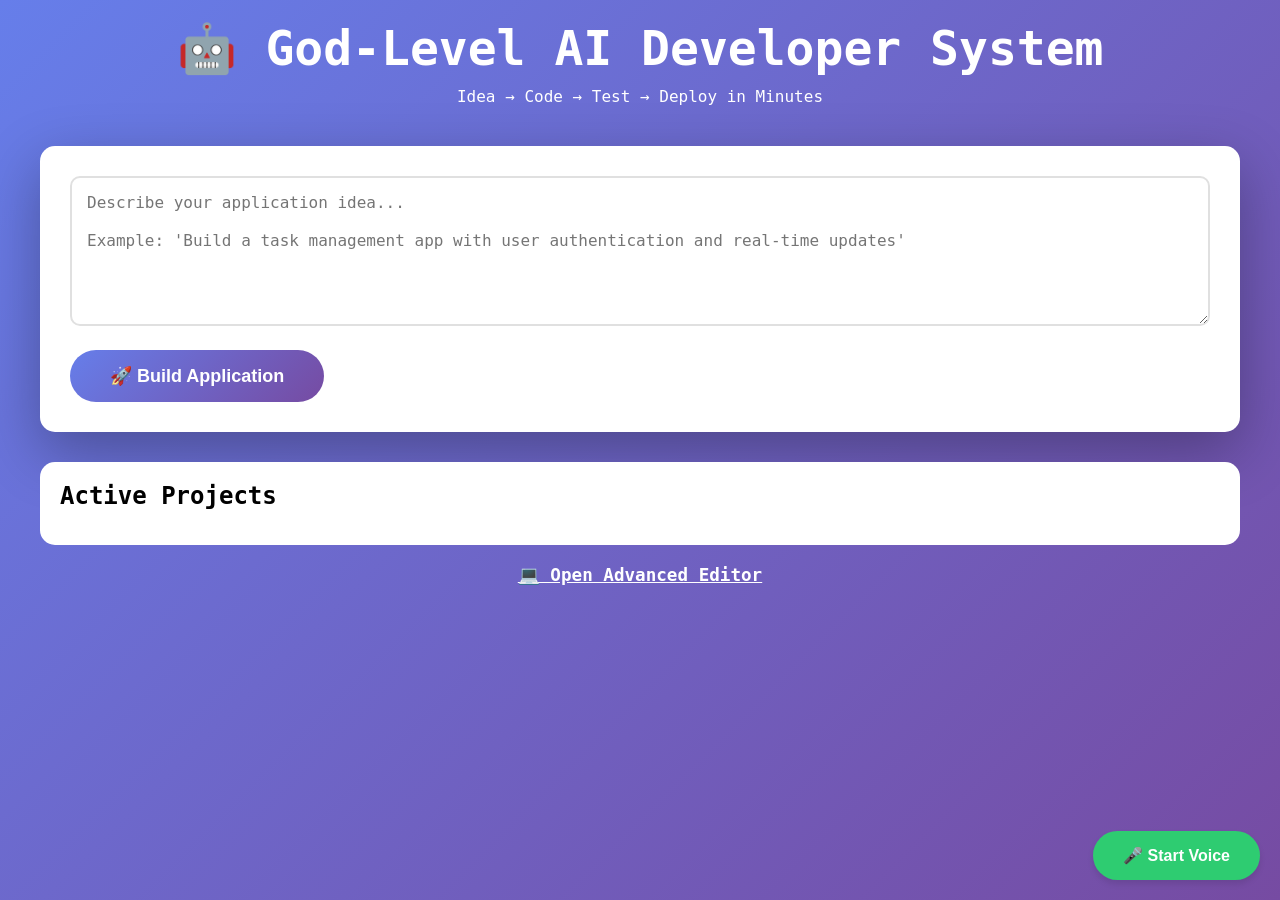
==== frontend/index.html @ 942dcbfa "Complete stabilization and security hardening of God-Level AI Developer System (Phases 1-11)" ====
<!DOCTYPE html>
<html lang="en">
<head>
    <meta charset="UTF-8">
    <meta name="viewport" content="width=device-width, initial-scale=1.0">
    <title>God-Level AI Developer System</title>
    <link rel="stylesheet" href="style.css">
</head>
<body>
    <div class="container">
        <header>
            <h1>🤖 God-Level AI Developer System</h1>
            <p>Idea → Code → Test → Deploy in Minutes</p>
        </header>
        
        <div class="input-section">
            <textarea id="prompt" placeholder="Describe your application idea...&#10;&#10;Example: 'Build a task management app with user authentication and real-time updates'"></textarea>
            <button id="buildBtn" onclick="startBuild()">🚀 Build Application</button>
        </div>
        
        <div class="projects-section">
            <h2>Active Projects</h2>
            <div id="projectsList"></div>
        </div>
        
        <div id="logsPanel" class="logs-panel" style="display:none;">
            <h2>Live Build Logs</h2>
            <div id="logs"></div>
        </div>
        <div style="margin-top: 20px; text-align: center;">
            <a href="/editor" style="color: white; text-decoration: underline; font-weight: bold; font-size: 1.1em;">💻 Open Advanced Editor</a>
        </div>
    </div>
    
    <script src="app.js"></script>
    <script src="voice-control.js"></script>
</body>
</html>
---- frontend/style.css ----
* {
    margin: 0;
    padding: 0;
    box-sizing: border-box;
}

body {
    font-family: -apple-system, BlinkMacSystemFont, 'Segoe UI', Roboto, monospace;
    background: linear-gradient(135deg, #667eea 0%, #764ba2 100%);
    min-height: 100vh;
    padding: 20px;
}

.container {
    max-width: 1200px;
    margin: 0 auto;
}

header {
    text-align: center;
    color: white;
    margin-bottom: 40px;
}

header h1 {
    font-size: 3em;
    margin-bottom: 10px;
}

.input-section {
    background: white;
    border-radius: 15px;
    padding: 30px;
    box-shadow: 0 20px 60px rgba(0,0,0,0.3);
    margin-bottom: 30px;
}

textarea {
    width: 100%;
    min-height: 150px;
    padding: 15px;
    font-size: 16px;
    border: 2px solid #e0e0e0;
    border-radius: 10px;
    font-family: monospace;
    resize: vertical;
}

button {
    margin-top: 20px;
    padding: 15px 40px;
    font-size: 18px;
    font-weight: bold;
    background: linear-gradient(135deg, #667eea 0%, #764ba2 100%);
    color: white;
    border: none;
    border-radius: 50px;
    cursor: pointer;
    transition: transform 0.2s;
}

button:hover {
    transform: translateY(-2px);
}

.logs-panel {
    background: #1e1e1e;
    color: #d4d4d4;
    border-radius: 15px;
    padding: 20px;
    font-family: monospace;
    margin-top: 30px;
}

.logs-panel h2 {
    color: #fff;
    margin-bottom: 15px;
}

#logs {
    background: #2d2d2d;
    padding: 15px;
    border-radius: 10px;
    max-height: 400px;
    overflow-y: auto;
}

.log-entry {
    padding: 5px;
    border-left: 3px solid #667eea;
    margin-bottom: 5px;
    font-size: 14px;
}

.projects-section {
    background: white;
    border-radius: 15px;
    padding: 20px;
    margin-top: 20px;
}

#projectsList {
    margin-top: 15px;
}

.project-card {
    background: #f5f5f5;
    padding: 15px;
    border-radius: 10px;
    margin-bottom: 10px;
    cursor: pointer;
}

.project-card:hover {
    background: #e0e0e0;
}
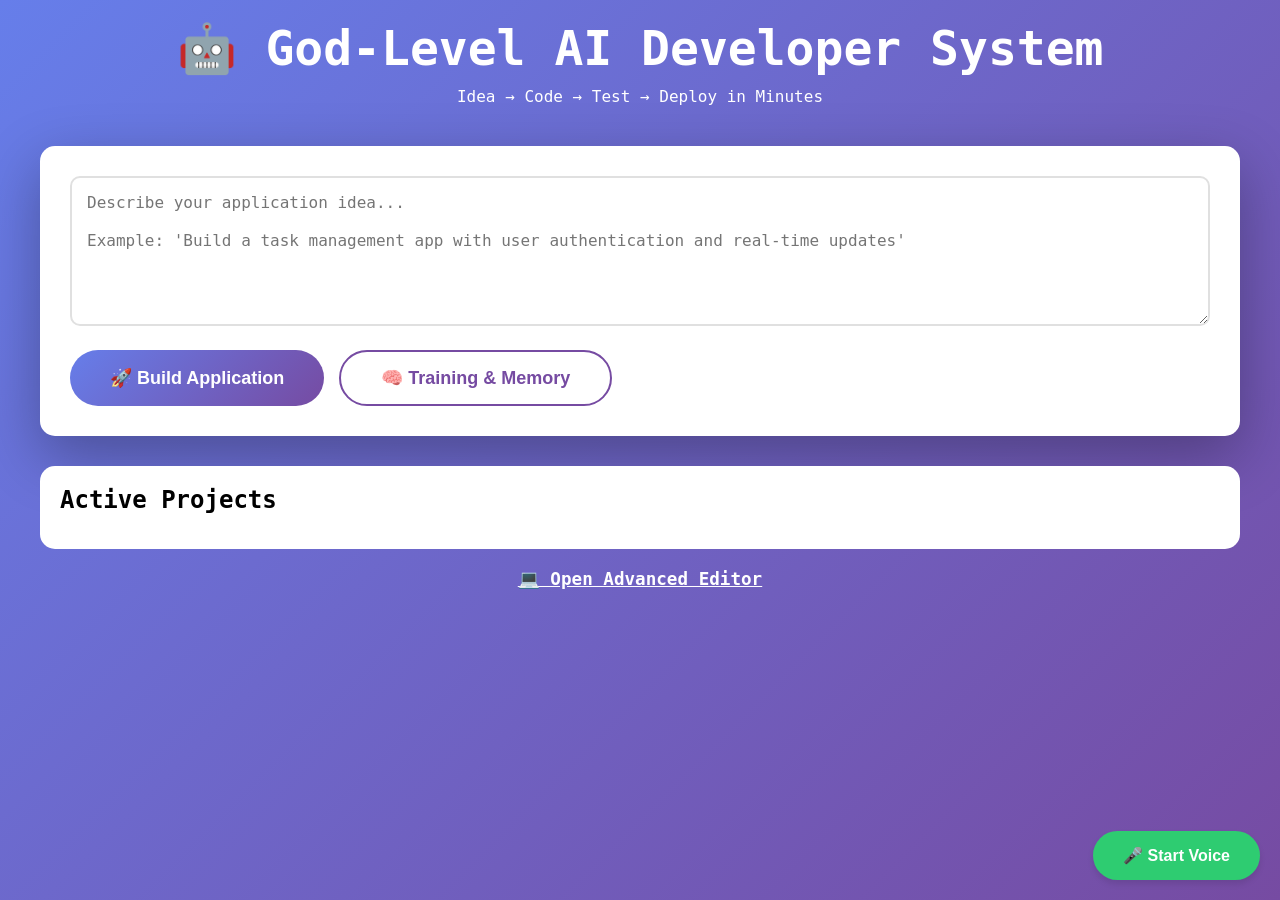
==== commit 657b8fe5: "Complete upgrade: Master Agent, Experience Memory, and URL Import capabilities" ====
--- a/frontend/index.html
+++ b/frontend/index.html
@@ -15,7 +15,32 @@
         
         <div class="input-section">
             <textarea id="prompt" placeholder="Describe your application idea...&#10;&#10;Example: 'Build a task management app with user authentication and real-time updates'"></textarea>
-            <button id="buildBtn" onclick="startBuild()">🚀 Build Application</button>
+            <div class="button-group">
+                <button id="buildBtn" onclick="startBuild()">🚀 Build Application</button>
+                <button id="trainBtn" class="secondary-button" onclick="toggleTraining()">🧠 Training & Memory</button>
+            </div>
+        </div>
+        
+        <div id="trainingSection" class="training-section" style="display:none;">
+            <h2>🧠 Master Agent Training</h2>
+            <p>Paste logs or share a link from Cursor/GPT to train your Master Agent.</p>
+            
+            <div class="tab-group" style="margin-bottom: 15px;">
+                <button class="tab-btn active" onclick="setTrainingMode('text')">📝 Paste Logs</button>
+                <button class="tab-btn" onclick="setTrainingMode('url')">🔗 Share Link</button>
+            </div>
+
+            <div id="textMode">
+                <textarea id="chatLogs" placeholder="Paste your chat history here..."></textarea>
+            </div>
+            <div id="urlMode" style="display:none;">
+                <input type="text" id="chatUrl" placeholder="https://chatgpt.com/share/..." style="width:100%; padding:15px; border-radius:10px; border:2px solid #e0e0e0; margin-bottom:15px;">
+            </div>
+
+            <button id="startTrainingBtn" onclick="trainMasterAgent()">🔥 Extract Knowledge & Train</button>
+            <div id="trainingStats" class="training-stats" style="display:none;">
+                <span>✅ Extracted <strong id="patternCount">0</strong> new patterns</span>
+            </div>
         </div>
         
         <div class="projects-section">
--- a/frontend/style.css
+++ b/frontend/style.css
@@ -63,6 +63,80 @@
     transform: translateY(-2px);
 }
 
+.button-group {
+    display: flex;
+    gap: 15px;
+}
+
+.secondary-button {
+    background: white;
+    color: #764ba2;
+    border: 2px solid #764ba2;
+}
+
+.secondary-button:hover {
+    background: #f0f0f0;
+}
+
+.training-section {
+    background: rgba(255, 255, 255, 0.9);
+    backdrop-filter: blur(10px);
+    border-radius: 15px;
+    padding: 30px;
+    margin-bottom: 30px;
+    border: 1px solid rgba(255, 255, 255, 0.3);
+    box-shadow: 0 10px 30px rgba(0,0,0,0.1);
+}
+
+.training-section h2 {
+    color: #764ba2;
+    margin-bottom: 10px;
+}
+
+.training-section p {
+    color: #666;
+    margin-bottom: 20px;
+}
+
+#chatLogs {
+    background: #fdfdfd;
+    height: 200px;
+}
+
+.training-stats {
+    margin-top: 20px;
+    padding: 15px;
+    background: #e1f5fe;
+    color: #01579b;
+    border-radius: 10px;
+    font-weight: bold;
+}
+
+.tab-group {
+    display: flex;
+    background: #f0f0f0;
+    padding: 5px;
+    border-radius: 10px;
+    gap: 5px;
+}
+
+.tab-btn {
+    flex: 1;
+    margin-top: 0;
+    padding: 10px;
+    font-size: 14px;
+    background: transparent;
+    color: #666;
+    border-radius: 8px;
+    border: none;
+}
+
+.tab-btn.active {
+    background: white;
+    color: #764ba2;
+    box-shadow: 0 2px 5px rgba(0,0,0,0.1);
+}
+
 .logs-panel {
     background: #1e1e1e;
     color: #d4d4d4;
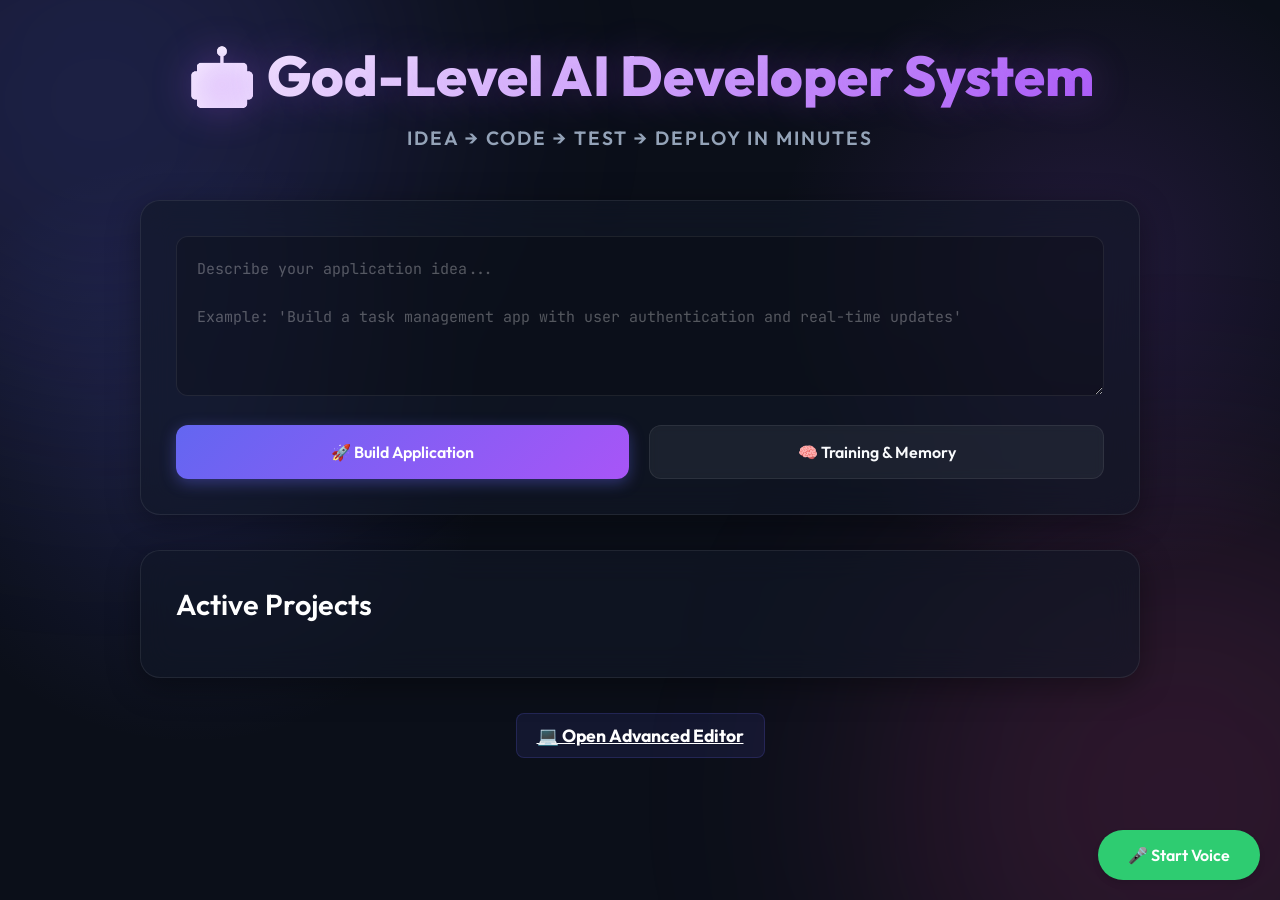
==== commit 741f1919: "feat: implement core AI developer system architecture including agent orchestration, memory manageme" ====
--- a/frontend/index.html
+++ b/frontend/index.html
@@ -4,7 +4,7 @@
     <meta charset="UTF-8">
     <meta name="viewport" content="width=device-width, initial-scale=1.0">
     <title>God-Level AI Developer System</title>
-    <link rel="stylesheet" href="style.css">
+    <link rel="stylesheet" href="style.css?v=2">
 </head>
 <body>
     <div class="container">
--- a/frontend/style.css
+++ b/frontend/style.css
@@ -1,3 +1,17 @@
+@import url('https://fonts.googleapis.com/css2?family=Outfit:wght@300;400;600;800&family=JetBrains+Mono:wght@400;700&display=swap');
+
+:root {
+    --bg-color: #0b0f19;
+    --primary: #6366f1;
+    --secondary: #a855f7;
+    --accent: #ec4899;
+    --text-primary: #f8fafc;
+    --text-muted: #94a3b8;
+    --glass-bg: rgba(17, 24, 39, 0.6);
+    --glass-border: rgba(255, 255, 255, 0.08);
+    --glass-shadow: 0 8px 32px 0 rgba(0, 0, 0, 0.37);
+}
+
 * {
     margin: 0;
     padding: 0;
@@ -5,186 +19,384 @@
 }
 
 body {
-    font-family: -apple-system, BlinkMacSystemFont, 'Segoe UI', Roboto, monospace;
-    background: linear-gradient(135deg, #667eea 0%, #764ba2 100%);
+    font-family: 'Outfit', -apple-system, sans-serif;
+    color: var(--text-primary);
     min-height: 100vh;
-    padding: 20px;
+    background-color: var(--bg-color);
+    background-image: 
+        radial-gradient(circle at 15% 50%, rgba(99, 102, 241, 0.15), transparent 25%),
+        radial-gradient(circle at 85% 30%, rgba(168, 85, 247, 0.15), transparent 25%);
+    background-attachment: fixed;
+    padding: 40px 20px;
 }
 
 .container {
-    max-width: 1200px;
+    max-width: 1000px;
     margin: 0 auto;
+    position: relative;
+    z-index: 1;
+}
+
+/* Glowing Orbs for extra aesthetics */
+.container::before, .container::after {
+    content: '';
+    position: fixed;
+    width: 600px;
+    height: 600px;
+    border-radius: 50%;
+    filter: blur(120px);
+    z-index: -1;
+    animation: float 20s infinite ease-in-out;
+    pointer-events: none;
+}
+
+.container::before {
+    background: rgba(99, 102, 241, 0.2);
+    top: -200px;
+    left: -200px;
+}
+
+.container::after {
+    background: rgba(236, 72, 153, 0.15);
+    bottom: -200px;
+    right: -200px;
+    animation-delay: -10s;
+}
+
+@keyframes float {
+    0%, 100% { transform: translateY(0) scale(1); }
+    50% { transform: translateY(-30px) scale(1.05); }
 }
 
 header {
     text-align: center;
+    margin-bottom: 50px;
+    animation: fadeInDown 1s ease;
+}
+
+@keyframes fadeInDown {
+    from { opacity: 0; transform: translateY(-20px); }
+    to { opacity: 1; transform: translateY(0); }
+}
+
+header h1 {
+    font-size: 3.5em;
+    font-weight: 800;
+    margin-bottom: 15px;
+    background: linear-gradient(135deg, #fff 0%, #a855f7 100%);
+    background-clip: text;
+    -webkit-background-clip: text;
+    -webkit-text-fill-color: transparent;
+    text-shadow: 0 0 40px rgba(168, 85, 247, 0.3);
+}
+
+header p {
+    font-size: 1.2em;
+    color: var(--text-muted);
+    letter-spacing: 2px;
+    text-transform: uppercase;
+    font-weight: 600;
+}
+
+/* Glass Panels */
+.input-section, .training-section, .projects-section, .logs-panel {
+    background: var(--glass-bg);
+    backdrop-filter: blur(16px);
+    -webkit-backdrop-filter: blur(16px);
+    border-radius: 20px;
+    border: 1px solid var(--glass-border);
+    padding: 35px;
+    box-shadow: var(--glass-shadow);
+    margin-bottom: 35px;
+    transition: transform 0.3s ease, box-shadow 0.3s ease;
+}
+
+.input-section:hover, .training-section:hover, .projects-section:hover {
+    transform: translateY(-2px);
+    box-shadow: 0 12px 40px 0 rgba(0, 0, 0, 0.45);
+}
+
+.input-section textarea {
+    width: 100%;
+    min-height: 160px;
+    background: rgba(0, 0, 0, 0.2);
+    border: 1px solid var(--glass-border);
+    border-radius: 12px;
+    padding: 20px;
+    color: #fff;
+    font-family: 'JetBrains Mono', monospace;
+    font-size: 15px;
+    line-height: 1.6;
+    resize: vertical;
+    transition: all 0.3s ease;
+}
+
+.input-section textarea:focus {
+    outline: none;
+    border-color: var(--primary);
+    box-shadow: 0 0 20px rgba(99, 102, 241, 0.2);
+    background: rgba(0, 0, 0, 0.4);
+}
+
+.input-section textarea::placeholder {
+    color: rgba(255, 255, 255, 0.3);
+}
+
+.button-group {
+    display: flex;
+    gap: 20px;
+    margin-top: 25px;
+}
+
+button {
+    flex: 1;
+    padding: 16px 30px;
+    font-family: 'Outfit', sans-serif;
+    font-size: 16px;
+    font-weight: 600;
+    border-radius: 12px;
+    cursor: pointer;
+    transition: all 0.3s cubic-bezier(0.4, 0, 0.2, 1);
+    display: flex;
+    align-items: center;
+    justify-content: center;
+    gap: 10px;
+    border: none;
+    position: relative;
+    overflow: hidden;
+}
+
+#buildBtn {
+    background: linear-gradient(135deg, var(--primary) 0%, var(--secondary) 100%);
     color: white;
-    margin-bottom: 40px;
-}
-
-header h1 {
-    font-size: 3em;
-    margin-bottom: 10px;
-}
-
-.input-section {
-    background: white;
-    border-radius: 15px;
-    padding: 30px;
-    box-shadow: 0 20px 60px rgba(0,0,0,0.3);
-    margin-bottom: 30px;
-}
-
-textarea {
-    width: 100%;
-    min-height: 150px;
-    padding: 15px;
-    font-size: 16px;
-    border: 2px solid #e0e0e0;
-    border-radius: 10px;
-    font-family: monospace;
-    resize: vertical;
-}
-
-button {
-    margin-top: 20px;
-    padding: 15px 40px;
-    font-size: 18px;
-    font-weight: bold;
-    background: linear-gradient(135deg, #667eea 0%, #764ba2 100%);
-    color: white;
-    border: none;
-    border-radius: 50px;
-    cursor: pointer;
-    transition: transform 0.2s;
-}
-
-button:hover {
+    box-shadow: 0 4px 15px rgba(99, 102, 241, 0.4);
+}
+
+#buildBtn::after {
+    content: '';
+    position: absolute;
+    top: -50%;
+    left: -50%;
+    width: 200%;
+    height: 200%;
+    background: radial-gradient(circle, rgba(255,255,255,0.3) 0%, transparent 60%);
+    opacity: 0;
+    transform: scale(0.5);
+    transition: all 0.5s;
+}
+
+#buildBtn:hover {
+    transform: translateY(-3px) scale(1.02);
+    box-shadow: 0 8px 25px rgba(168, 85, 247, 0.5);
+}
+
+#buildBtn:hover::after {
+    opacity: 1;
+    transform: scale(1);
+}
+
+.secondary-button {
+    background: rgba(255, 255, 255, 0.05);
+    backdrop-filter: blur(5px);
+    color: var(--text-primary);
+    border: 1px solid var(--glass-border);
+}
+
+.secondary-button:hover {
+    background: rgba(255, 255, 255, 0.1);
     transform: translateY(-2px);
-}
-
-.button-group {
-    display: flex;
-    gap: 15px;
-}
-
-.secondary-button {
-    background: white;
-    color: #764ba2;
-    border: 2px solid #764ba2;
-}
-
-.secondary-button:hover {
-    background: #f0f0f0;
-}
-
-.training-section {
-    background: rgba(255, 255, 255, 0.9);
-    backdrop-filter: blur(10px);
-    border-radius: 15px;
-    padding: 30px;
-    margin-bottom: 30px;
-    border: 1px solid rgba(255, 255, 255, 0.3);
-    box-shadow: 0 10px 30px rgba(0,0,0,0.1);
-}
-
-.training-section h2 {
-    color: #764ba2;
-    margin-bottom: 10px;
+    box-shadow: 0 5px 15px rgba(0,0,0,0.2);
+}
+
+h2 {
+    font-size: 1.8em;
+    font-weight: 600;
+    margin-bottom: 20px;
+    color: #fff;
+    display: flex;
+    align-items: center;
+    gap: 10px;
 }
 
 .training-section p {
-    color: #666;
+    color: var(--text-muted);
+    margin-bottom: 25px;
+    font-size: 1.1em;
+}
+
+/* Tabs */
+.tab-group {
+    display: flex;
+    background: rgba(0, 0, 0, 0.3);
+    padding: 6px;
+    border-radius: 12px;
+    gap: 6px;
     margin-bottom: 20px;
-}
-
-#chatLogs {
-    background: #fdfdfd;
-    height: 200px;
-}
-
-.training-stats {
-    margin-top: 20px;
-    padding: 15px;
-    background: #e1f5fe;
-    color: #01579b;
-    border-radius: 10px;
-    font-weight: bold;
-}
-
-.tab-group {
-    display: flex;
-    background: #f0f0f0;
-    padding: 5px;
-    border-radius: 10px;
-    gap: 5px;
+    border: 1px solid var(--glass-border);
 }
 
 .tab-btn {
     flex: 1;
-    margin-top: 0;
-    padding: 10px;
+    padding: 12px;
+    font-size: 15px;
+    background: transparent;
+    color: var(--text-muted);
+    border-radius: 8px;
+    margin: 0;
+}
+
+.tab-btn.active {
+    background: rgba(255, 255, 255, 0.1);
+    color: #fff;
+    box-shadow: none;
+    border: 1px solid rgba(255,255,255,0.05);
+}
+
+.tab-btn:hover:not(.active) {
+    background: rgba(255, 255, 255, 0.05);
+}
+
+#chatLogs, #chatUrl, #prompt {
+    background: rgba(0, 0, 0, 0.2);
+    border: 1px solid var(--glass-border);
+    color: #fff;
+    border-radius: 12px;
+    padding: 20px;
+    width: 100%;
+}
+
+#chatLogs {
+    min-height: 200px;
+    font-family: 'JetBrains Mono', monospace;
     font-size: 14px;
-    background: transparent;
-    color: #666;
-    border-radius: 8px;
-    border: none;
-}
-
-.tab-btn.active {
-    background: white;
-    color: #764ba2;
-    box-shadow: 0 2px 5px rgba(0,0,0,0.1);
-}
-
+    resize: vertical;
+}
+
+#chatUrl {
+    padding: 15px 20px;
+    font-family: 'Outfit', sans-serif;
+    font-size: 16px;
+    margin-bottom: 20px;
+}
+
+#chatLogs:focus, #chatUrl:focus {
+    outline: none;
+    border-color: var(--primary);
+    box-shadow: 0 0 20px rgba(99, 102, 241, 0.2);
+}
+
+#startTrainingBtn {
+    background: linear-gradient(135deg, #10b981 0%, #059669 100%);
+    color: white;
+    width: 100%;
+    margin-top: 15px;
+    box-shadow: 0 4px 15px rgba(16, 185, 129, 0.3);
+}
+
+#startTrainingBtn:hover {
+    transform: translateY(-2px);
+    box-shadow: 0 8px 20px rgba(16, 185, 129, 0.4);
+}
+
+.training-stats {
+    margin-top: 25px;
+    padding: 18px;
+    background: rgba(16, 185, 129, 0.1);
+    color: #34d399;
+    border-radius: 12px;
+    border: 1px solid rgba(16, 185, 129, 0.2);
+    font-weight: 600;
+    display: flex;
+    align-items: center;
+    gap: 10px;
+}
+
+/* Logs Panel */
 .logs-panel {
-    background: #1e1e1e;
-    color: #d4d4d4;
-    border-radius: 15px;
+    background: rgba(0, 0, 0, 0.4);
+    border: 1px solid rgba(99, 102, 241, 0.2);
+}
+
+#logs {
+    background: rgba(0, 0, 0, 0.6);
     padding: 20px;
-    font-family: monospace;
-    margin-top: 30px;
-}
-
-.logs-panel h2 {
-    color: #fff;
-    margin-bottom: 15px;
-}
-
-#logs {
-    background: #2d2d2d;
-    padding: 15px;
-    border-radius: 10px;
+    border-radius: 12px;
     max-height: 400px;
     overflow-y: auto;
+    font-family: 'JetBrains Mono', monospace;
+    font-size: 14px;
+    border: 1px solid var(--glass-border);
+}
+
+#logs::-webkit-scrollbar {
+    width: 8px;
+}
+#logs::-webkit-scrollbar-track {
+    background: rgba(0,0,0,0.1);
+    border-radius: 10px;
+}
+#logs::-webkit-scrollbar-thumb {
+    background: rgba(255,255,255,0.2);
+    border-radius: 10px;
 }
 
 .log-entry {
-    padding: 5px;
-    border-left: 3px solid #667eea;
-    margin-bottom: 5px;
-    font-size: 14px;
-}
-
-.projects-section {
-    background: white;
+    padding: 8px 12px;
+    border-left: 3px solid var(--primary);
+    margin-bottom: 8px;
+    color: #e2e8f0;
+    background: rgba(255,255,255,0.02);
+    border-radius: 0 6px 6px 0;
+    animation: fadeIn 0.3s ease;
+}
+
+@keyframes fadeIn {
+    from { opacity: 0; transform: translateX(-10px); }
+    to { opacity: 1; transform: translateX(0); }
+}
+
+/* Project Cards */
+#projectsList {
+    display: grid;
+    grid-template-columns: repeat(auto-fill, minmax(280px, 1fr));
+    gap: 20px;
+    margin-top: 20px;
+}
+
+.project-card {
+    background: rgba(255, 255, 255, 0.03);
+    padding: 25px;
     border-radius: 15px;
-    padding: 20px;
-    margin-top: 20px;
-}
-
-#projectsList {
-    margin-top: 15px;
-}
-
-.project-card {
-    background: #f5f5f5;
-    padding: 15px;
-    border-radius: 10px;
-    margin-bottom: 10px;
+    border: 1px solid var(--glass-border);
     cursor: pointer;
+    transition: all 0.3s ease;
+    display: flex;
+    flex-direction: column;
+    gap: 15px;
 }
 
 .project-card:hover {
-    background: #e0e0e0;
+    background: rgba(255, 255, 255, 0.08);
+    transform: translateY(-8px);
+    border-color: rgba(168, 85, 247, 0.4);
+    box-shadow: 0 15px 30px rgba(0,0,0,0.3);
+}
+
+/* Links */
+a {
+    color: var(--primary);
+    text-decoration: none;
+    transition: all 0.2s;
+    display: inline-block;
+    padding: 10px 20px;
+    background: rgba(99, 102, 241, 0.1);
+    border-radius: 8px;
+    border: 1px solid rgba(99, 102, 241, 0.2);
+}
+
+a:hover {
+    color: #fff;
+    background: var(--primary);
+    box-shadow: 0 0 20px rgba(99, 102, 241, 0.4);
+    transform: scale(1.05);
 }
